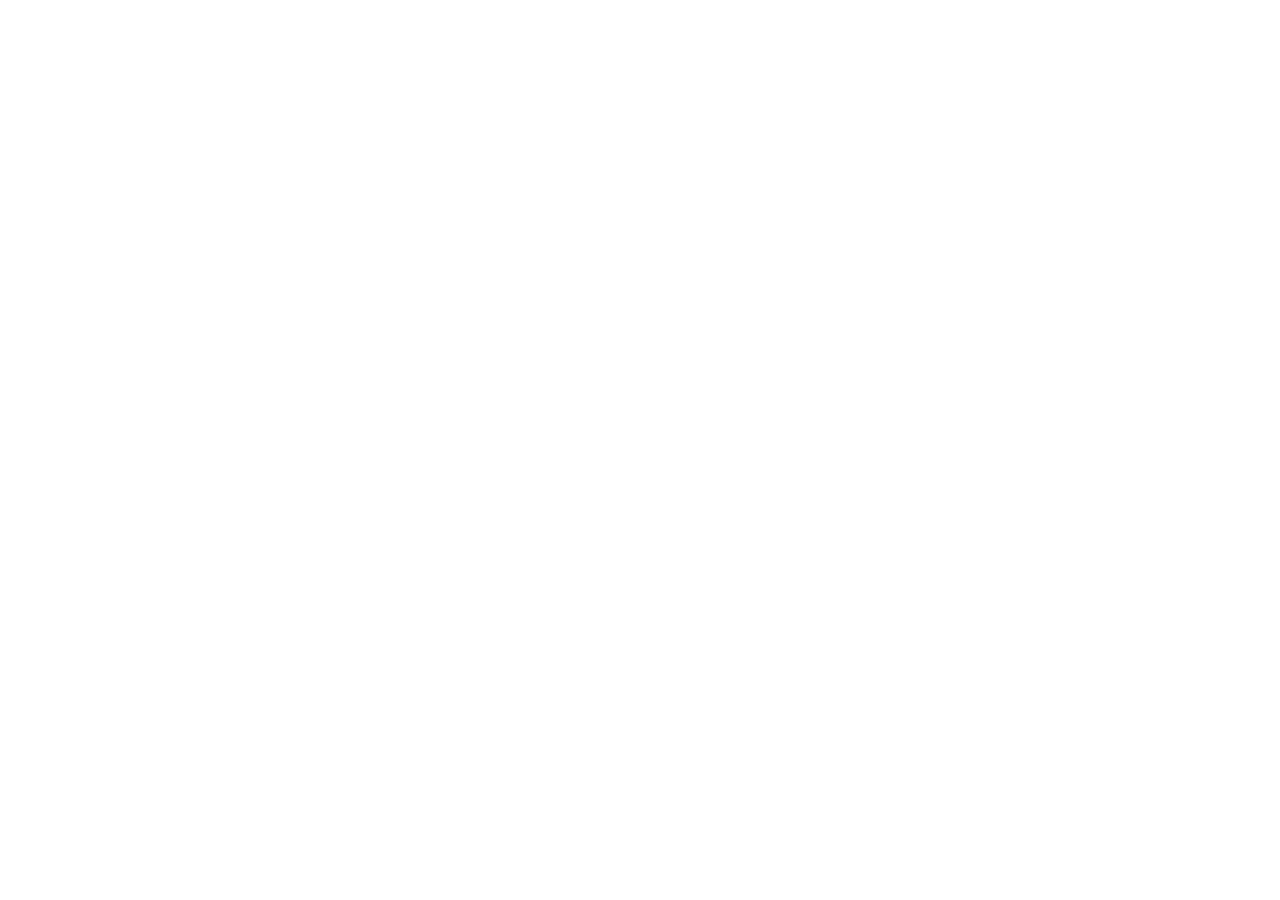
==== skill-labour-rate.html @ 623d14ea "Add files via upload" ====
<!DOCTYPE html>
<html lang="en">
<head>
    <meta charset="UTF-8">
    <meta name="viewport" content="width=device-width, initial-scale=1.0">
    <title>Skill Labour Rate</title>
</head>
<body>
    
</body>
</html>
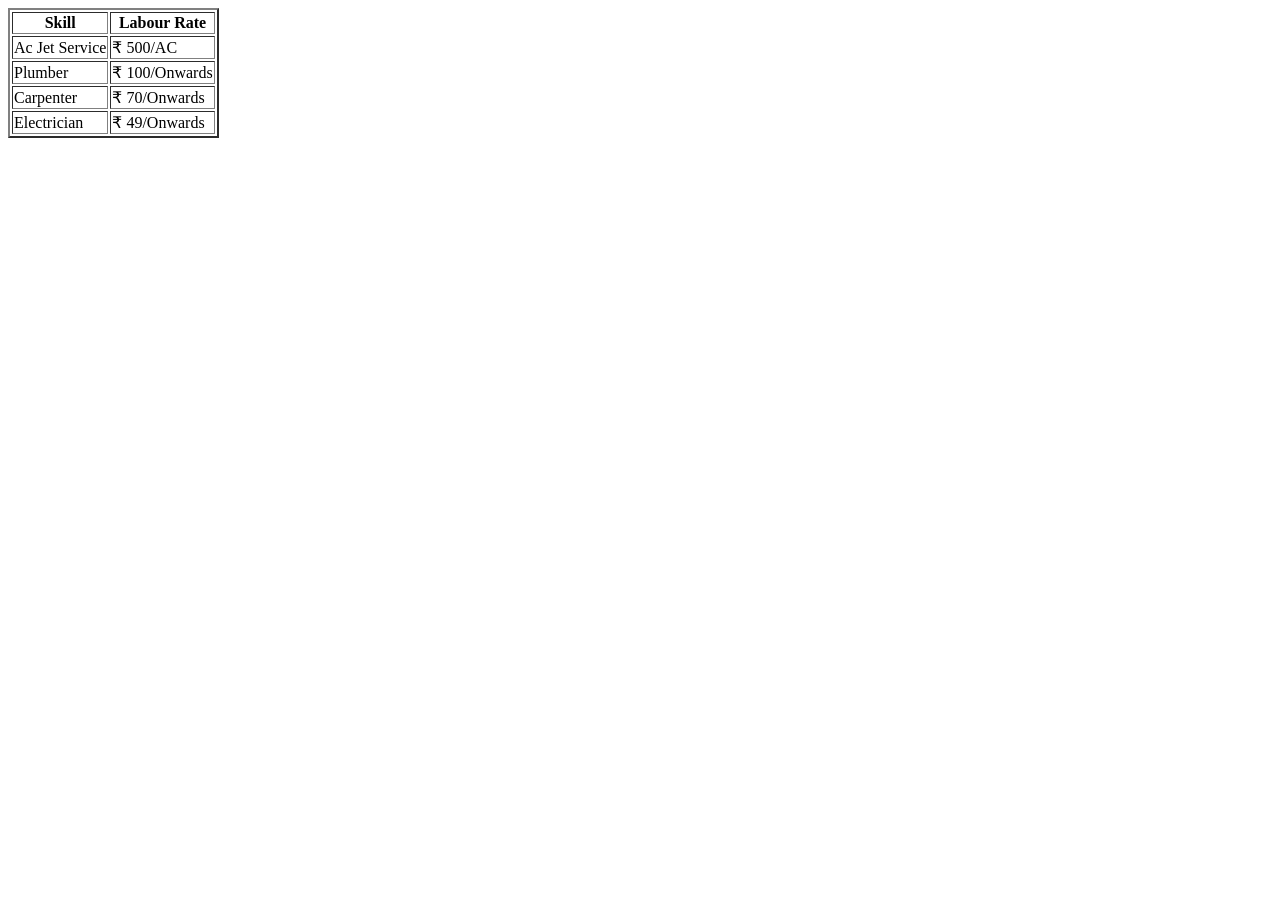
==== commit 5ff0b9a9: "skill labour rate" ====
--- a/skill-labour-rate.html
+++ b/skill-labour-rate.html
@@ -6,6 +6,31 @@
     <title>Skill Labour Rate</title>
 </head>
 <body>
-    
+    <table border="2">
+        <thead>
+            <tr>
+                <th>Skill</th>
+                <th>Labour Rate</th>
+            </tr>
+        </thead>
+        <tbody>
+            <tr>
+                <td>Ac Jet Service</td>
+                <td>&#8377; 500/AC</td>
+            </tr>
+            <tr>
+                <td>Plumber</td>
+                <td>&#8377; 100/Onwards</td>
+            </tr>
+            <tr>
+                <td>Carpenter</td>
+                <td>&#8377; 70/Onwards</td>
+            </tr>
+            <tr>
+                <td>Electrician</td>
+                <td>&#8377; 49/Onwards</td>
+            </tr>
+            </tbody>
+    </table>
 </body>
 </html>
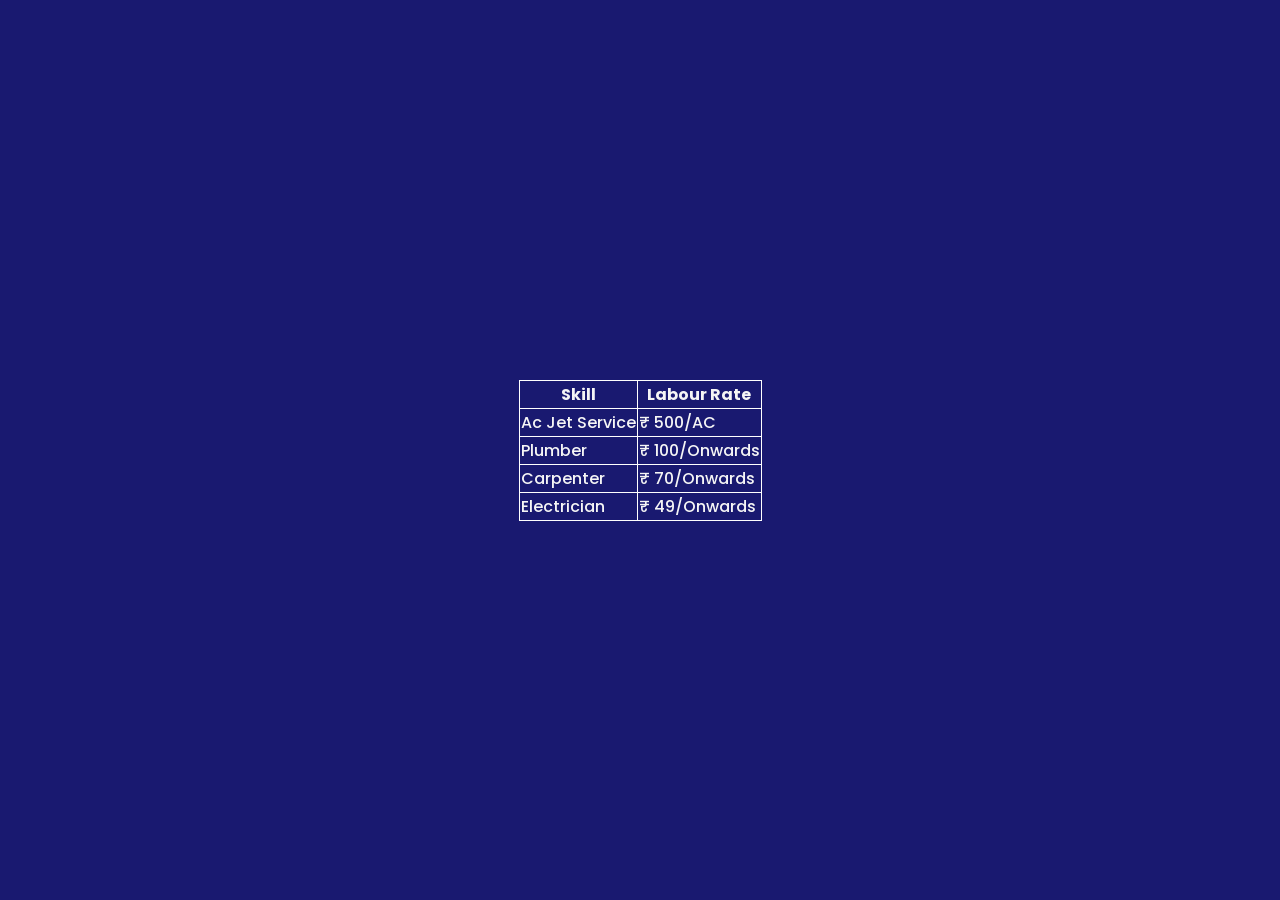
==== commit b4ae5b18: "rate styel" ====
--- a/skill-labour-rate.html
+++ b/skill-labour-rate.html
@@ -1,36 +1,54 @@
-<!DOCTYPE html>
-<html lang="en">
-<head>
-    <meta charset="UTF-8">
-    <meta name="viewport" content="width=device-width, initial-scale=1.0">
-    <title>Skill Labour Rate</title>
-</head>
-<body>
-    <table border="2">
-        <thead>
-            <tr>
-                <th>Skill</th>
-                <th>Labour Rate</th>
-            </tr>
-        </thead>
-        <tbody>
-            <tr>
-                <td>Ac Jet Service</td>
-                <td>&#8377; 500/AC</td>
-            </tr>
-            <tr>
-                <td>Plumber</td>
-                <td>&#8377; 100/Onwards</td>
-            </tr>
-            <tr>
-                <td>Carpenter</td>
-                <td>&#8377; 70/Onwards</td>
-            </tr>
-            <tr>
-                <td>Electrician</td>
-                <td>&#8377; 49/Onwards</td>
-            </tr>
-            </tbody>
-    </table>
-</body>
-</html>+    <!DOCTYPE html>
+    <html lang="en">
+
+    <head>
+        <meta charset="UTF-8">
+        <meta name="viewport" content="width=device-width, initial-scale=1.0">
+        <link href="https://fonts.googleapis.com/css2?family=Poppins:wght@400;600&family=Noto+Sans+Devanagari&display=swap"
+            rel="stylesheet">
+        <link rel="stylesheet" href="styles.css">
+        <style>
+            table {
+                border-collapse: collapse;
+            
+            }
+            th, td {
+                border: 1px solid white;
+            }
+
+        </style>
+        <title>Skill Labour Rate</title>
+    </head>
+
+    <body>
+        <div class="center-page">
+            <table>
+                <thead>
+                    <tr>
+                        <th>Skill</th>
+                        <th>Labour Rate</th>
+                    </tr>
+                </thead>
+                <tbody>
+                    <tr>
+                        <td>Ac Jet Service</td>
+                        <td>&#8377; 500/AC</td>
+                    </tr>
+                    <tr>
+                        <td>Plumber</td>
+                        <td>&#8377; 100/Onwards</td>
+                    </tr>
+                    <tr>
+                        <td>Carpenter</td>
+                        <td>&#8377; 70/Onwards</td>
+                    </tr>
+                    <tr>
+                        <td>Electrician</td>
+                        <td>&#8377; 49/Onwards</td>
+                    </tr>
+                </tbody>
+            </table>
+        </div>
+    </body>
+
+    </html>
--- a/styles.css
+++ b/styles.css
@@ -0,0 +1,168 @@
+body {
+    font-family: Poppins, 'Noto Sans Devanagari', sans-serif;
+    margin: 0;
+    padding: 0;
+    background-color: midnightblue;
+    color: whitesmoke;
+    }
+.center-page{
+    display:flex;
+    justify-content: center;
+    align-items: center;
+    min-height: 100vh;
+    font-weight: 500;
+}
+.regi-form {
+    background-color: rgba(255, 254, 254, 0.1);
+    padding: 25px;
+    border-radius: 10px;
+    width: 500px;
+    font-size: 1.1rem;
+    box-shadow: 0 10px 20px rgba(193, 5, 240, 0.7);  
+}
+.regi-form > p {
+    font-size: 1.3rem;
+}
+.regi-form > p::before{
+    content: "Note⚠️❗: ";
+}
+.main-details label {
+    display: block;
+    margin-top: 5px;
+}
+.main-details input {
+    width: 90%;
+    margin-top: 5px;
+    font-size: 1.1rem;
+    padding: 1px 0;
+}
+fieldset {
+    margin-top: 10px;
+}
+input, textarea {
+    background-color: rgba(255, 254, 254, 0.1);
+}
+input, input::placeholder,textarea{
+    color: whitesmoke;
+}
+input:focus, select:focus {
+  border-color: #28a745;
+  outline: none;
+}
+.custom-method {
+    appearance: none;
+    border: 2px solid rgb(197, 6, 255);
+    width: 20px;
+    height: 20px;
+    border-radius: 5px;
+    vertical-align: top;
+    cursor: pointer;
+    position: relative;
+}
+.custom-method::before {
+    content: "";
+    position: absolute;
+    background-color: aqua;
+    width: 10px;
+    height: 10px;
+    top: 50%;
+    left: 50%;
+    transform: translate(-50%, -50%) scale(0);
+    transition: all 0.5s ease;
+    border-radius: 5px;
+}
+.custom-method:checked::before {
+    transform: translate(-50%, -50%) scale(1);
+}
+.custom-checkbox {
+  appearance: none;
+  width: 20px;
+  height: 20px;
+  border: 2px solid rgb(173, 4, 4);
+  border-radius: 5px;
+  vertical-align: middle;
+  cursor: pointer;
+  position: relative;
+}
+
+/* inner check box */
+.custom-checkbox::before {
+  content: "";
+  position: absolute;
+  background-color: lightgreen;
+  width: 10px;
+  height: 10px;
+  top: 50%;
+  left:50%;
+  transform: translate(-50%, -50%) scale(0);
+  transition: all 0.3s ease-in-out;
+  border-radius: 3px;
+}
+/* when checked */
+.custom-checkbox:checked::before {
+    transform: translate(-50%, -50%) scale(1);
+ 
+}
+.hidden-box{
+    display: none;
+    margin-top: 10px;
+    padding: 10px;
+    font-size: 15px;
+}
+#other-skill:checked ~ .hidden-box{
+    display: block;
+}
+.select-box-container {
+    margin-top: 10px;
+    margin-left: 10px;
+    display: flex;
+    gap: 20px;
+    width: 100%;
+}
+.select-box-container select { 
+    font-size: 1.1rem;
+    background-color: rgba(255, 254, 254, 0.1);
+    color: whitesmoke;
+}
+.rate-icon1{
+    position: relative;
+    display: inline-flex;
+    margin-top: 15px;
+}
+.rate-icon2{
+    position: absolute;
+    left: 10px;
+    top: 50%;
+    transform: translateY(-50%);
+    font-weight: 600;
+    color: whitesmoke;
+    pointer-events: none;
+}
+.rate-icon1 input{
+    padding-left: 20px;
+    height: 25px;
+    box-sizing: border-box;
+    font-size: 18px;
+}
+.regi-btn {
+  display: flex;
+  gap: 10px;
+  margin-top: 15px;
+  width: 80%;
+  margin-left: 40px;
+}
+.regi-btn button{
+    width: 100%;
+    height: 30px;
+    border-radius: 10px;
+    color:white;
+    background-color:cornflowerblue;
+    font-size: 20px;
+    
+}
+.btn-sub:hover {
+  background-color: #63e643;
+}
+.btn-reset:hover{
+    background-color: rgb(185, 27, 27);   
+}
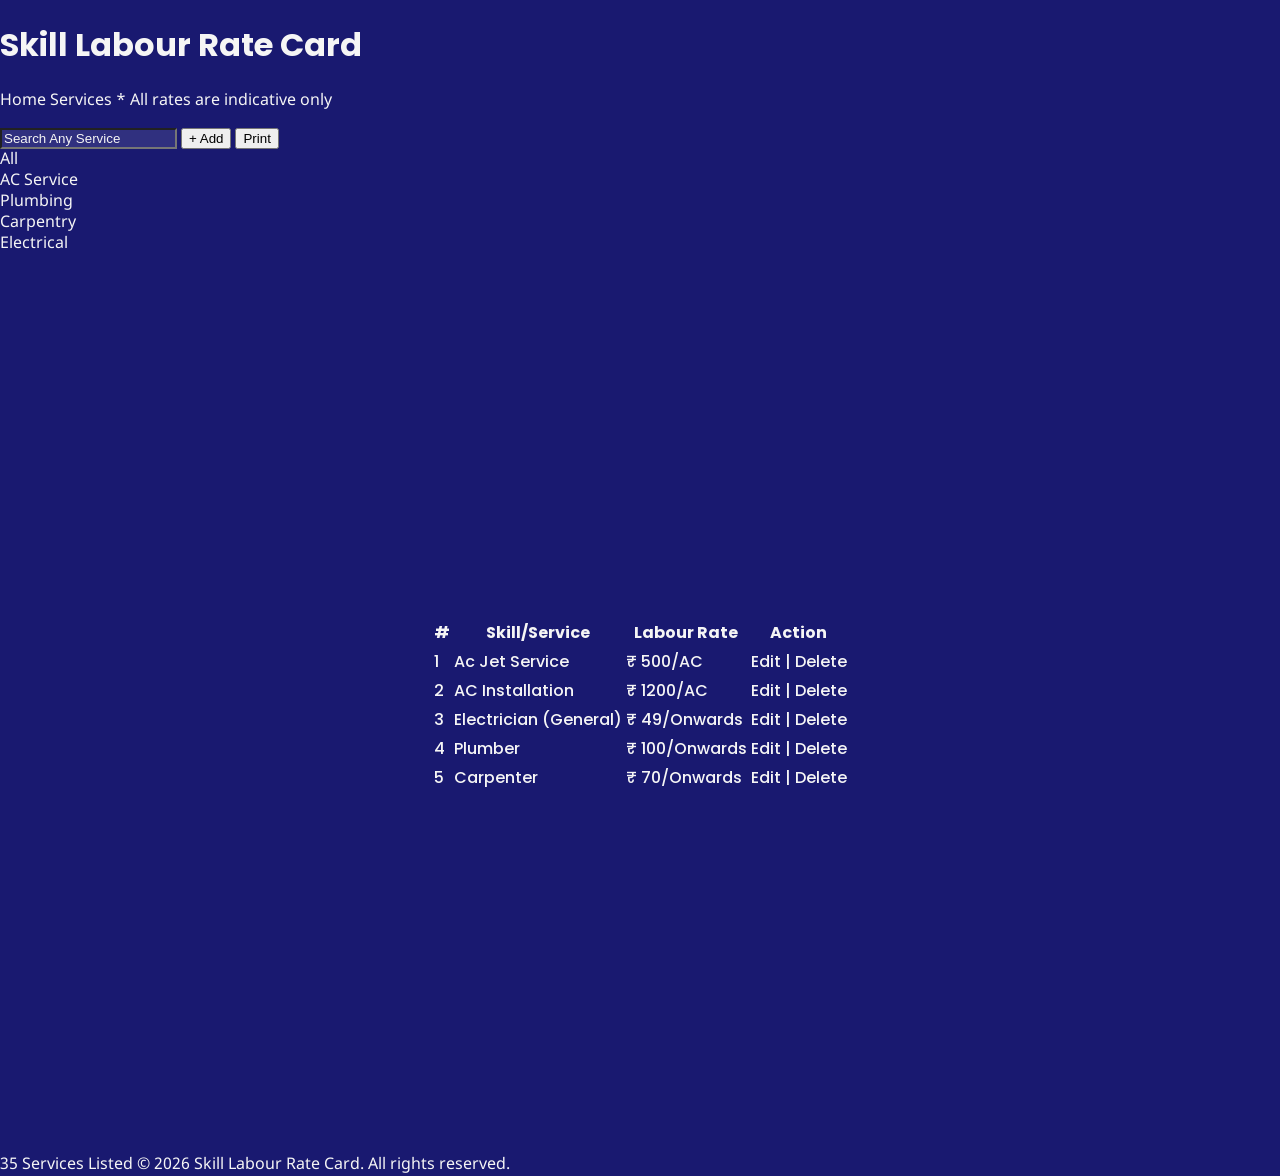
==== commit 947ca87c: "Single commit merge" ====
--- a/skill-labour-rate.html
+++ b/skill-labour-rate.html
@@ -1,54 +1,80 @@
-    <!DOCTYPE html>
-    <html lang="en">
+<!DOCTYPE html>
+<html lang="en">
 
-    <head>
-        <meta charset="UTF-8">
-        <meta name="viewport" content="width=device-width, initial-scale=1.0">
-        <link href="https://fonts.googleapis.com/css2?family=Poppins:wght@400;600&family=Noto+Sans+Devanagari&display=swap"
-            rel="stylesheet">
-        <link rel="stylesheet" href="styles.css">
-        <style>
-            table {
-                border-collapse: collapse;
-            
-            }
-            th, td {
-                border: 1px solid white;
-            }
+<head>
+    <meta charset="UTF-8">
+    <meta name="viewport" content="width=device-width, initial-scale=1.0">
+    <link href="https://fonts.googleapis.com/css2?family=Poppins:wght@400;600&family=Noto+Sans+Devanagari&display=swap"
+        rel="stylesheet">
+    <link rel="stylesheet" href="styles.css">
+    <title>Skill Labour Rate</title>
+</head>
 
-        </style>
-        <title>Skill Labour Rate</title>
-    </head>
+<body>
+    <div class="top-title">
+        <h1>Skill Labour Rate Card </h1>
+        <p>Home Services * All rates are indicative only</p>
+    </div>
+    <div class="ctrl-row">
+        <input type="text" placeholder="Search Any Service">
+        <button>+ Add</button>
+        <button>Print</button>
+    </div>
+    <div class="tabs-scroll">
+        <div class="tab">All</div>
+        <div class="tab">AC Service</div>
+        <div class="tab">Plumbing</div>
+        <div class="tab">Carpentry</div>
+        <div class="tab">Electrical</div>
+    </div>
+    <div class="center-page">
+        <table>
+            <thead>
+                <tr>
+                    <th>#</th>
+                    <th>Skill/Service</th>
+                    <th>Labour Rate</th>
+                    <th>Action</th>
+                </tr>
+            </thead>
+            <tbody>
+                <tr>
+                    <td>1</td>
+                    <td>Ac Jet Service</td>
+                    <td>&#8377; 500/AC</td>
+                    <td>Edit | Delete</td>
+                </tr>
+                <tr>
+                    <td>2</td> 
+                    <td>AC Installation</td>
+                    <td>&#8377; 1200/AC</td>
+                    <td>Edit | Delete</td>
+                </tr>
+                <tr>
+                    <td>3</td>
+                    <td>Electrician (General)</td>
+                    <td>&#8377; 49/Onwards</td>
+                    <td>Edit | Delete</td>
+                </tr>
+                <tr>
+                    <td>4</td>
+                    <td>Plumber</td>
+                    <td>&#8377; 100/Onwards</td>
+                    <td>Edit | Delete</td>
+                </tr>
+                <tr>
+                    <td>5</td>
+                    <td>Carpenter</td>
+                    <td>&#8377; 70/Onwards</td>
+                    <td>Edit | Delete</td>
+                </tr>
+            </tbody>
+        </table>
+    </div>
+    <div class="footer">
+        <span>35 Services Listed</span>
+        <span>© 2026 Skill Labour Rate Card. All rights reserved.</span>
+    </div>
+</body>
 
-    <body>
-        <div class="center-page">
-            <table>
-                <thead>
-                    <tr>
-                        <th>Skill</th>
-                        <th>Labour Rate</th>
-                    </tr>
-                </thead>
-                <tbody>
-                    <tr>
-                        <td>Ac Jet Service</td>
-                        <td>&#8377; 500/AC</td>
-                    </tr>
-                    <tr>
-                        <td>Plumber</td>
-                        <td>&#8377; 100/Onwards</td>
-                    </tr>
-                    <tr>
-                        <td>Carpenter</td>
-                        <td>&#8377; 70/Onwards</td>
-                    </tr>
-                    <tr>
-                        <td>Electrician</td>
-                        <td>&#8377; 49/Onwards</td>
-                    </tr>
-                </tbody>
-            </table>
-        </div>
-    </body>
-
-    </html>+</html>
--- a/styles.css
+++ b/styles.css
@@ -1,3 +1,6 @@
+* {
+    box-sizing: border-box;
+}
 body {
     font-family: Poppins, 'Noto Sans Devanagari', sans-serif;
     margin: 0;
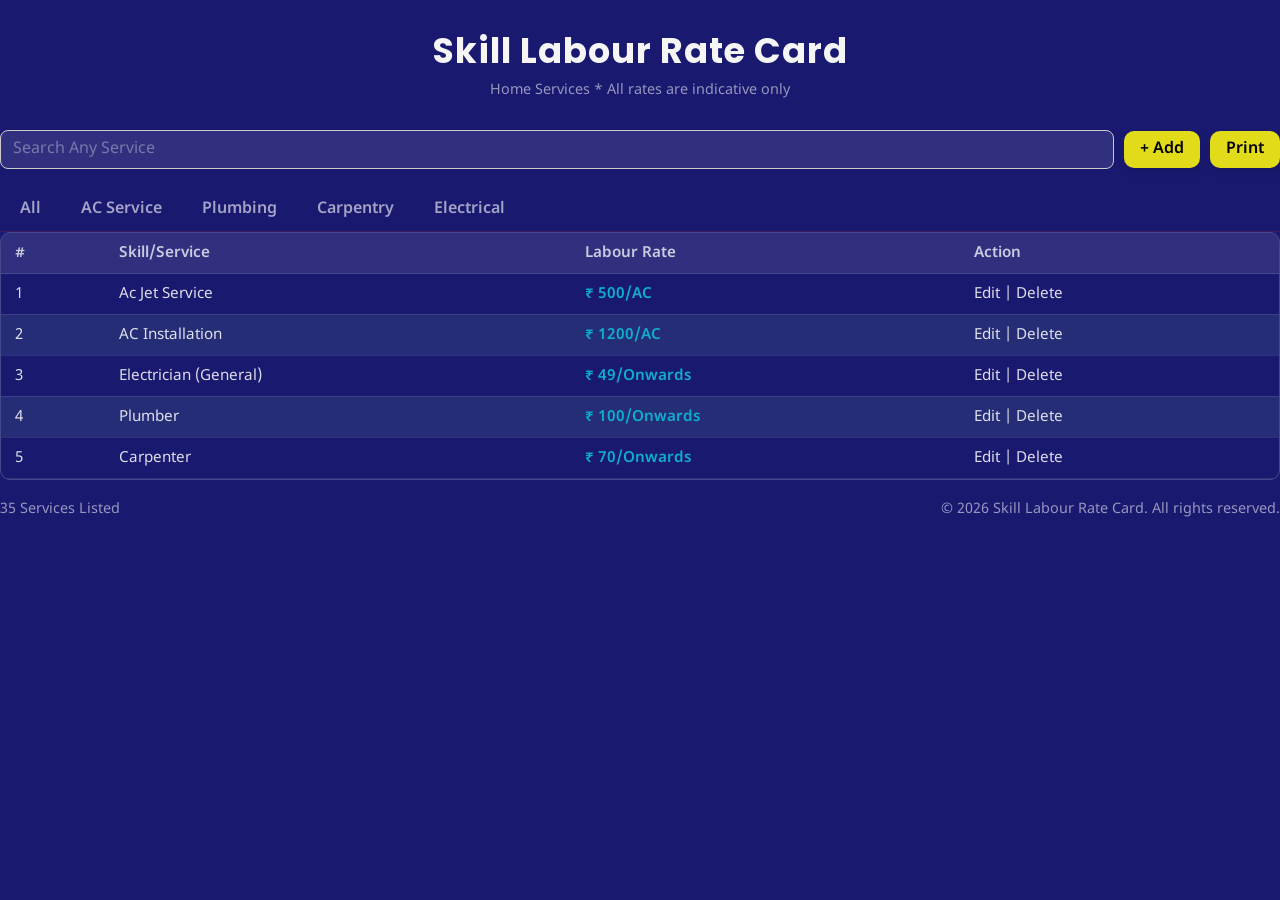
==== commit e108c8e9: "skill" ====
--- a/skill-labour-rate.html
+++ b/skill-labour-rate.html
@@ -7,6 +7,138 @@
     <link href="https://fonts.googleapis.com/css2?family=Poppins:wght@400;600&family=Noto+Sans+Devanagari&display=swap"
         rel="stylesheet">
     <link rel="stylesheet" href="styles.css">
+    <style>
+        .top-title {
+  text-align: center;
+  margin-bottom: 30px;
+}
+
+.top-title h1 {
+  font-size: 2.2em;
+  font-weight: 700;
+  letter-spacing: 1px;
+  margin-bottom: 0;
+}
+
+.top-title p {
+  font-size: 0.9em;
+  color: rgba(255, 255, 255, 0.55);
+  margin-top: 4px;
+}
+.ctrl-row {
+  display: flex;
+  gap: 10px;
+  margin-bottom: 20px;
+align-items: center;
+ width: 100%;
+}
+.ctrl-row input {
+    flex: 1;
+    padding: 8px 12px;
+    font-size: 1em;
+    border-radius: 8px;
+    border: 1px solid #ccc;
+    background-color: rgba(255, 255, 255, 0.1);
+    color: #fff;
+    font-family: Poppins, 'Noto Sans Devanagari', sans-serif;
+}
+.ctrl-row input::placeholder {
+    color: rgba(255, 255, 255, 0.35);
+}
+.ctrl-row button {   
+    padding: 8px 16px;
+    font-size: 1em;
+    border-radius: 10px;
+    cursor: pointer;
+    border: none;
+    background-color: #e1db1a;
+    box-shadow: 0 4px 6px rgba(0, 0, 0, 0.1);
+    color: #000;
+    font-weight: 600;   
+    font-family: Poppins, 'Noto Sans Devanagari', sans-serif;
+}
+.ctrl-row button:hover {
+    background-color: #1bd111;
+}
+.tabs-scroll {
+    display: flex;
+    overflow-x: auto; /*jyada tab hone par scroll karne ke liye */
+    border-bottom: 1px solid rgba(212, 22, 22, 0.2);
+    width: 100%;
+    margin-bottom: 0;
+}
+.tab {
+    padding: 10px 20px;
+    font-size: 1em;
+    font-weight: 600;
+    color: rgba(255, 255, 255, 0.60);
+    cursor: pointer;
+    white-space: nowrap; /*tab ke text ko ek line me rakhne ke liye */
+    font-family: Poppins, 'Noto Sans Devanagari', sans-serif;
+    border-bottom: 2px solid transparent;
+    margin-bottom: -1px;
+}
+.tab:hover {
+    color: rgba(255, 255, 255, 0.90);
+    border-bottom: 2px solid #0cf365;
+}
+.tab.active {
+    color: #fff;
+    border-bottom: 2px solid #0cf365;
+}
+.table-wrap {
+    border: 1px solid rgba(255,255,255,0.2);
+    border-radius: 10px;
+    width: 100%;
+    overflow: hidden;
+}
+table {
+    width: 100%;
+    border-collapse: collapse;
+    font-size: 0.95em;
+}
+thead tr {
+    background-color: rgba(255, 255, 255, 0.1);
+}
+th {
+    padding: 10px 14px;
+    text-align: left;
+    font-size: 1em;
+    font-weight: 600;
+    color: rgba(255, 255, 255, 0.75);
+    border-bottom: 1px solid rgba(255, 255, 255, 0.2);
+}
+td {
+    padding: 10px 14px;
+    border-bottom: 1px solid rgba(255, 255, 255, 0.1); 
+    color: rgba(255, 255, 255, 0.85);
+    vertical-align: middle;
+}
+tbody tr:nth-child td {
+    border-bottom: none;
+}
+tbody tr:nth-child(even) {
+    background: rgba(130, 194, 161, 0.116);
+}
+tbody tr:hover {
+    background: rgba(160, 168, 168, 0.442);
+}
+.rate-cell {
+    font-weight: 600;
+    color: #0faece;
+}
+.footer {    
+    display: flex;
+    justify-content: space-between;
+    align-items: center;
+    width: 100%;
+    margin-top: 20px;
+}
+.footer span {
+    font-size: 0.9em;
+    color: rgba(255, 255, 255, 0.55);
+}
+    </style>
     <title>Skill Labour Rate</title>
 </head>
 
@@ -27,7 +159,7 @@
         <div class="tab">Carpentry</div>
         <div class="tab">Electrical</div>
     </div>
-    <div class="center-page">
+    <div class="table-wrap">
         <table>
             <thead>
                 <tr>
@@ -41,31 +173,31 @@
                 <tr>
                     <td>1</td>
                     <td>Ac Jet Service</td>
-                    <td>&#8377; 500/AC</td>
+                    <td class="rate-cell">&#8377; 500/AC</td>
                     <td>Edit | Delete</td>
                 </tr>
                 <tr>
                     <td>2</td> 
                     <td>AC Installation</td>
-                    <td>&#8377; 1200/AC</td>
+                    <td class="rate-cell">&#8377; 1200/AC</td>
                     <td>Edit | Delete</td>
                 </tr>
                 <tr>
                     <td>3</td>
                     <td>Electrician (General)</td>
-                    <td>&#8377; 49/Onwards</td>
+                    <td class="rate-cell">&#8377; 49/Onwards</td>
                     <td>Edit | Delete</td>
                 </tr>
                 <tr>
                     <td>4</td>
                     <td>Plumber</td>
-                    <td>&#8377; 100/Onwards</td>
+                    <td class="rate-cell">&#8377; 100/Onwards</td>
                     <td>Edit | Delete</td>
                 </tr>
                 <tr>
                     <td>5</td>
                     <td>Carpenter</td>
-                    <td>&#8377; 70/Onwards</td>
+                    <td class="rate-cell">&#8377; 70/Onwards</td>
                     <td>Edit | Delete</td>
                 </tr>
             </tbody>
